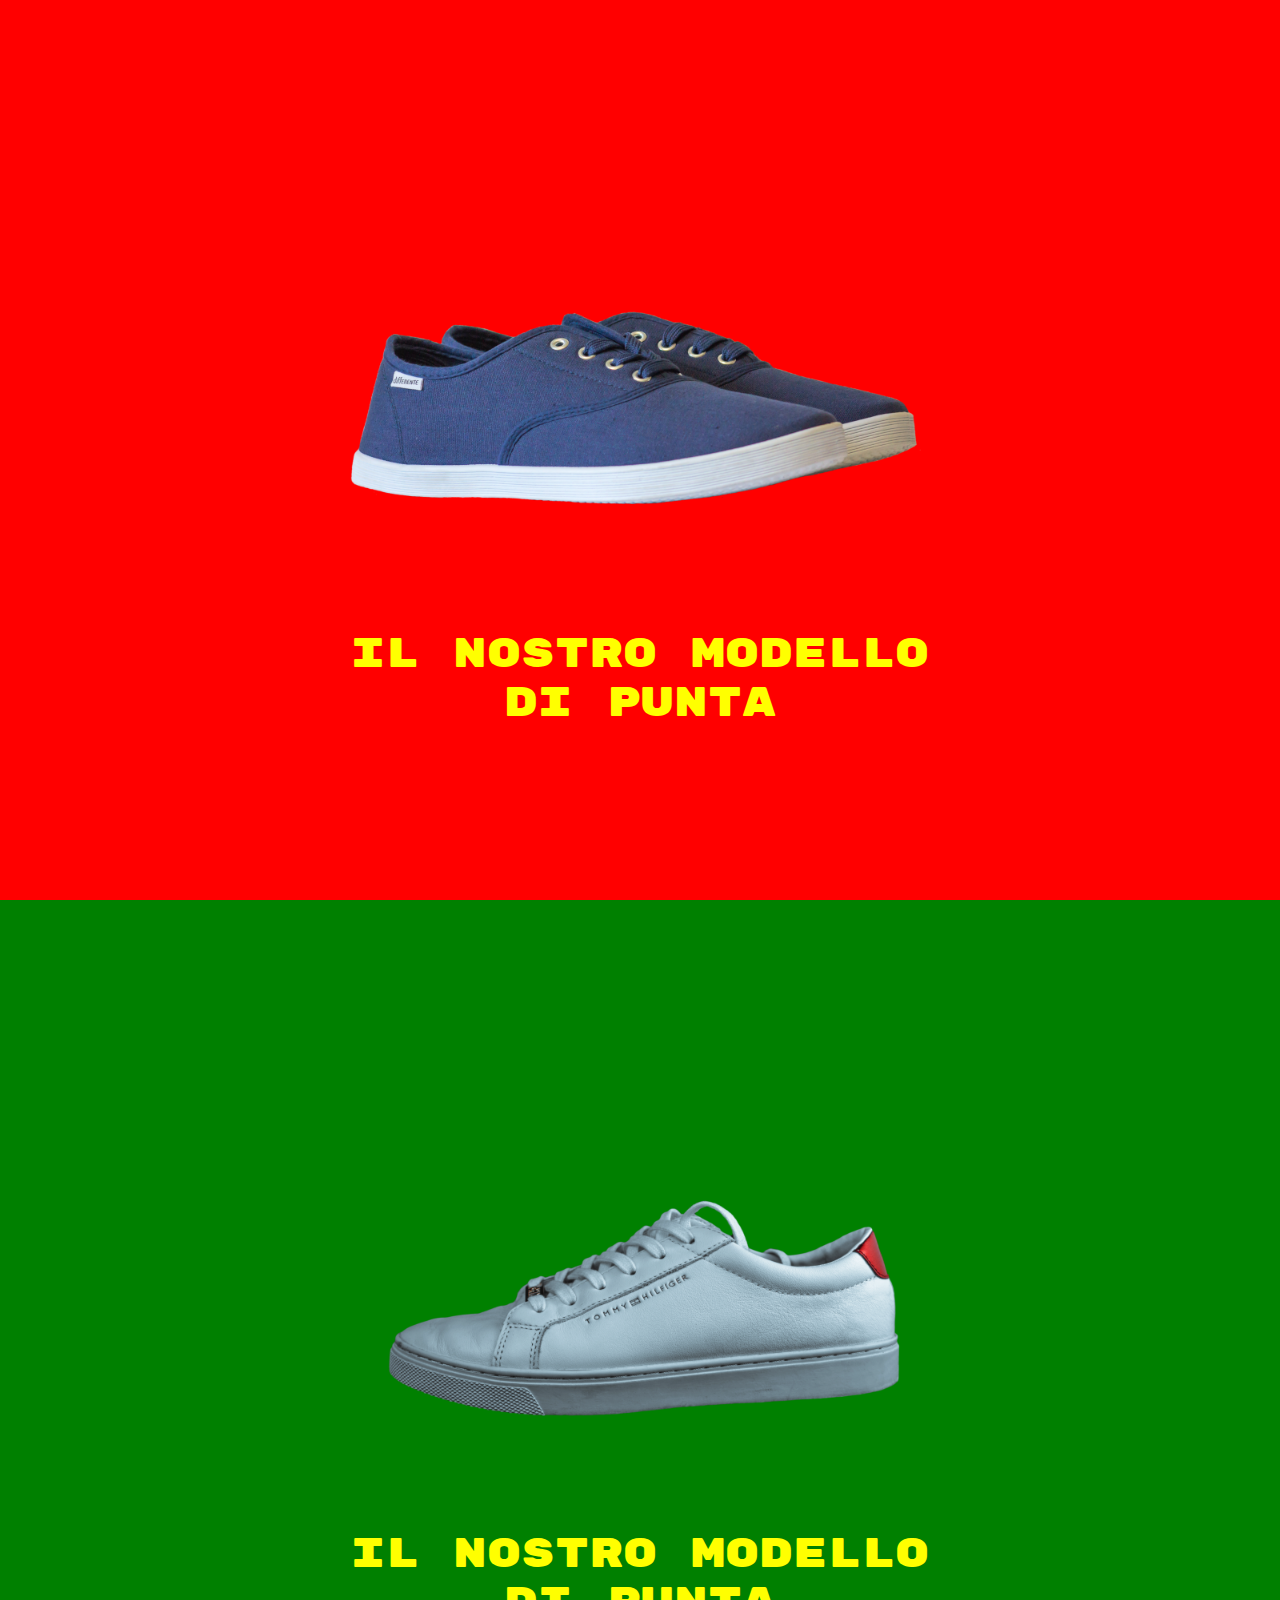
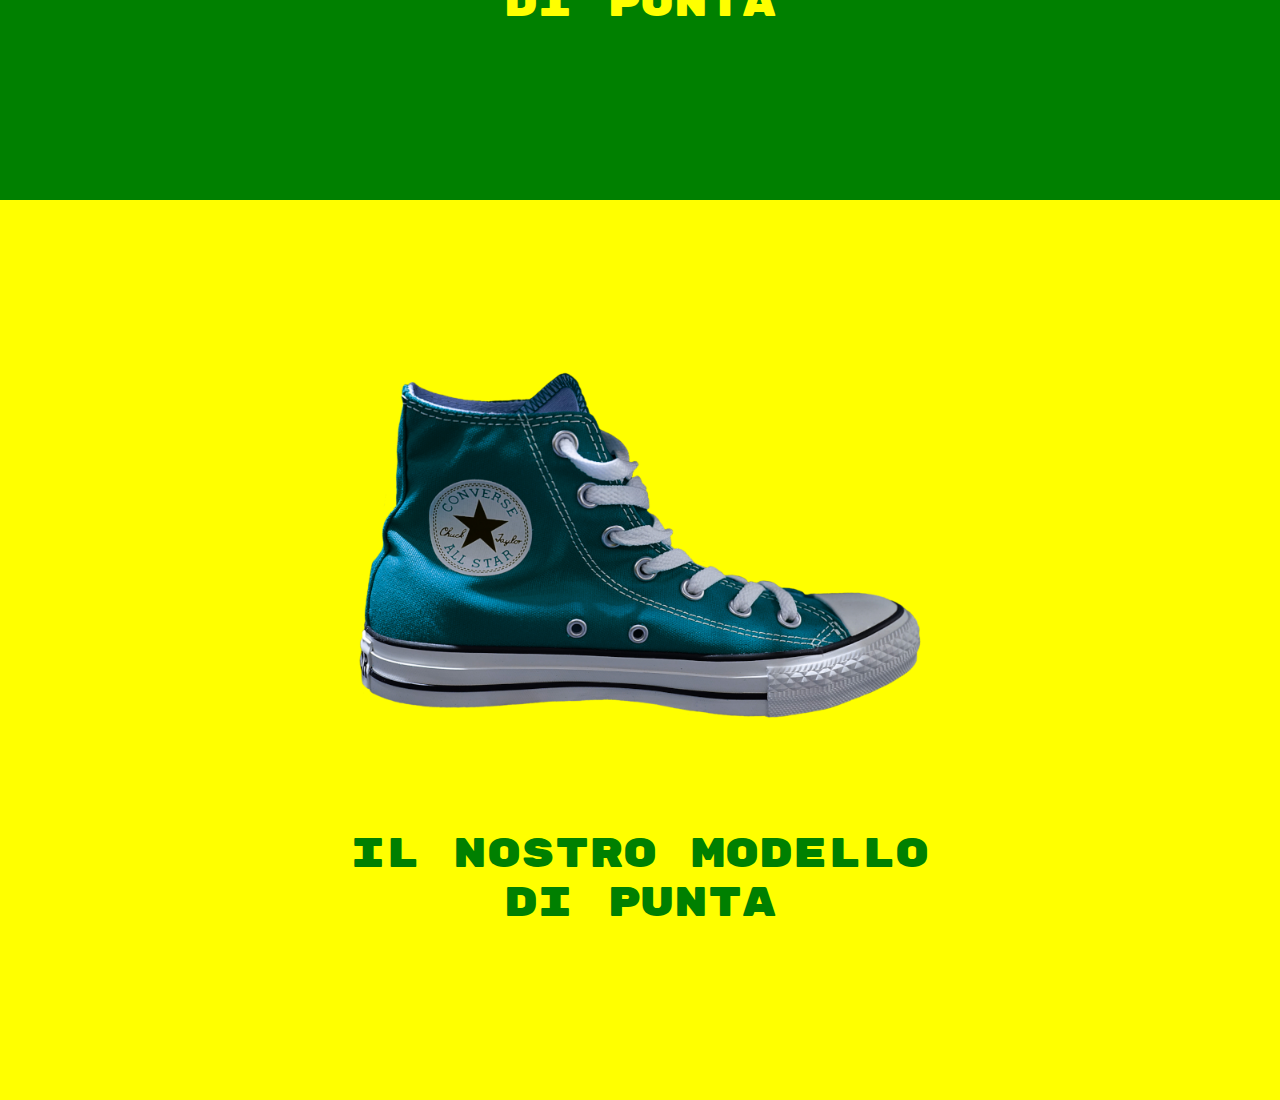
==== bonus/index_bonus.html @ cc74cee1 "base exercise" ====
<!DOCTYPE html>
<html lang="it">
<head>
    <meta charset="UTF-8">
    <meta http-equiv="X-UA-Compatible" content="IE=edge">
    <meta name="viewport" content="width=device-width, initial-scale=1.0">
    <title>Shoes</title>

    <link rel="preconnect" href="https://fonts.googleapis.com">
    <link rel="preconnect" href="https://fonts.gstatic.com" crossorigin>
    <link href="https://fonts.googleapis.com/css2?family=Rubik+Mono+One&display=swap" rel="stylesheet">

    <link rel="stylesheet" href="css/style_bonus.css">
</head>
<body>
    <div class="cont one">  <!--cont superior-->

        <a href="#cont-one"></a>
        <a href="#cont-two"></a>
        <a href="#cont-three"></a>


        <img src="img/01.png" alt="">
        <div class="title">
            il nostro modello di punta
        </div>
       
    </div>

    <div class="cont two">  <!--cont middle-->

        <img src="img/02.png" alt="">
        <div class="title">
            il nostro modello di punta
        </div>

    </div>

    <div class="cont three">  <!--cont inferior-->

        <img src="img/03.png" alt="">
        <div class="title">
            il nostro modello di punta
        </div>

    </div>
    
</body>
</html>
---- bonus/css/style_bonus.css ----
/* reset */

* {
    margin: 0;
    padding: 0;
    box-sizing: border-box;
}

html {
    font-family: 'Rubik Mono One', sans-serif;
}




/* style  */

.cont {
    position: relative;
    width: 100%;
    height: 100vh;
}

.cont.one {
    background-color: #ff0000;
}

.cont.two {
    background-color: #008000;
}

.cont.three {
    background-color: #ffff00;
}

.cont img {
    width: 40rem;
    position: absolute;
    top: 40%;
    left: 50%;
    transform: translate(-50%, -50%)
}

.title {
    width: 40rem;
    text-align: center;
    color: #ffff00;
    font-size: 2.5em;
    text-transform: uppercase;
    position: absolute;
    top: 70%;
    left: 50%;
    transform: translate(-50%);
}

.cont.three .title {
    color: #008000;
}
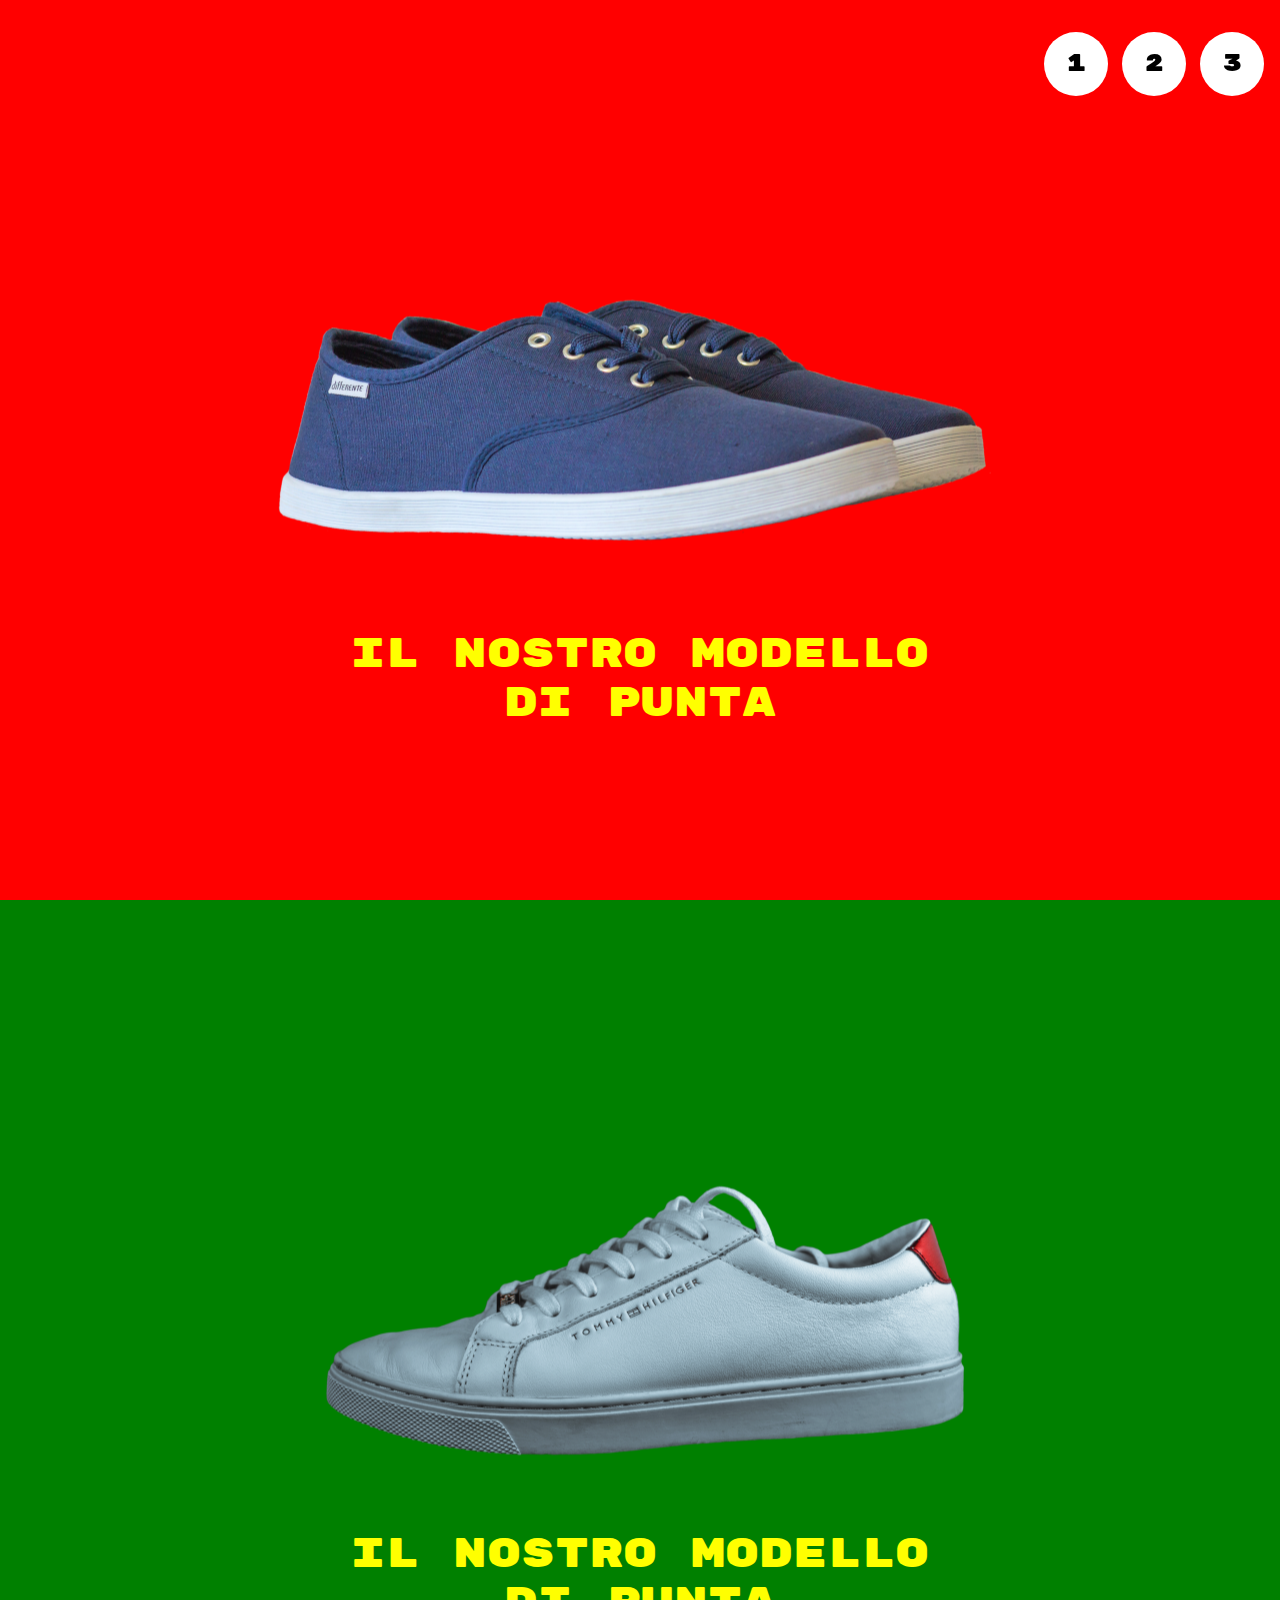
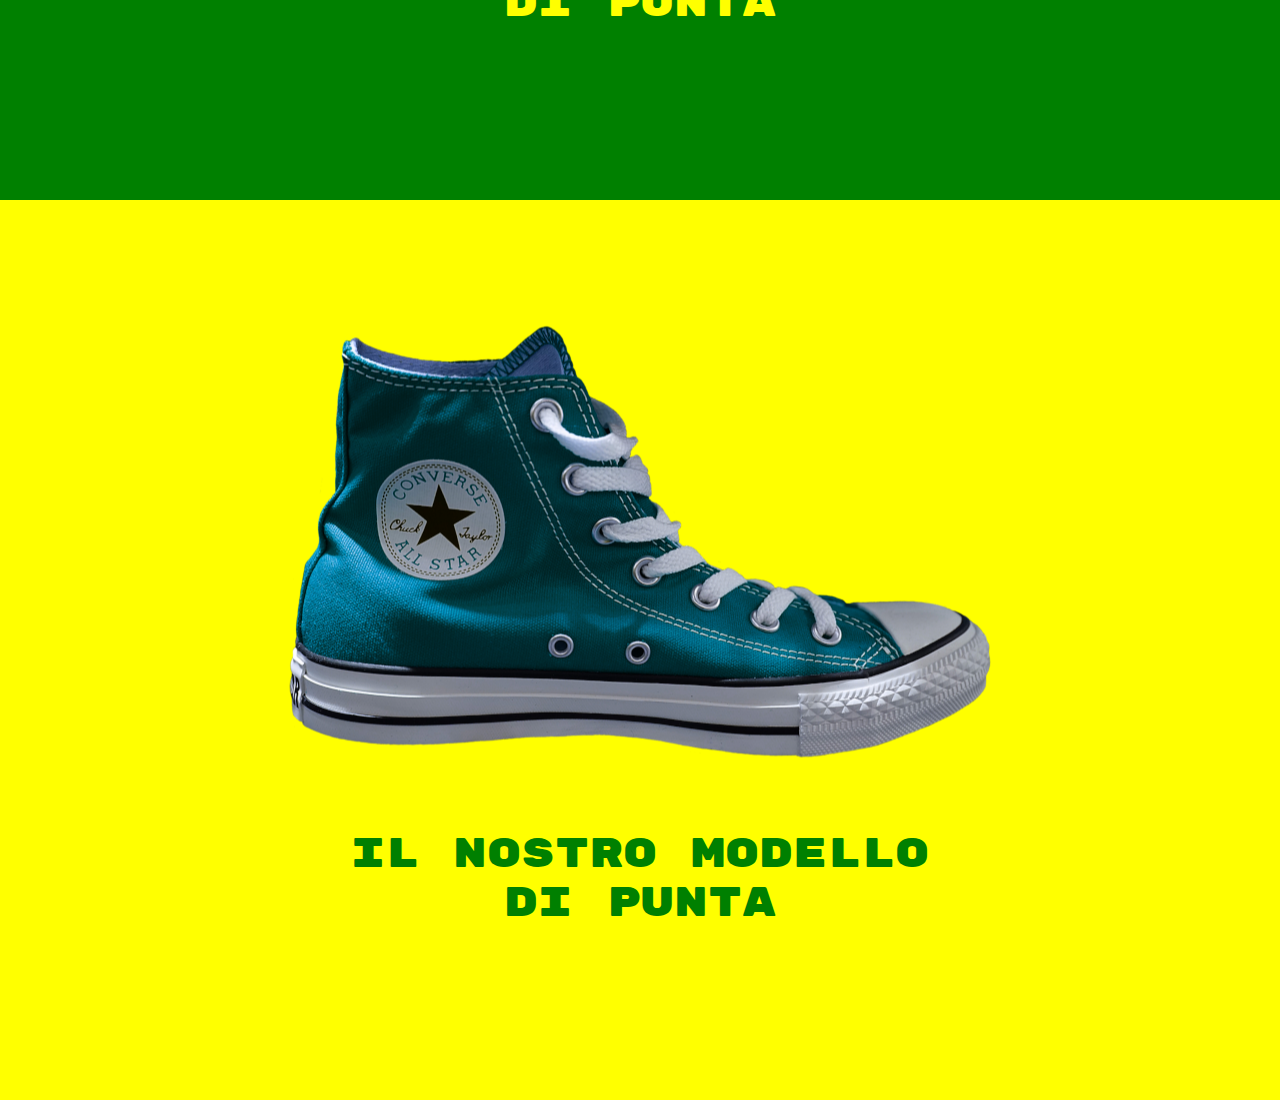
==== commit b2dd19ed: "bonus" ====
--- a/bonus/index_bonus.html
+++ b/bonus/index_bonus.html
@@ -13,32 +13,36 @@
     <link rel="stylesheet" href="css/style_bonus.css">
 </head>
 <body>
-    <div class="cont one">  <!--cont superior-->
 
-        <a href="#cont-one"></a>
-        <a href="#cont-two"></a>
-        <a href="#cont-three"></a>
+    <div class="links">   <!--link for page-->
+        <a href="#cont-one"> 1</a>
+        <a href="#cont-two"> 2</a>
+        <a href="#cont-three"> 3</a>
+    </div>
 
+    <div id="cont-one" class="cont one">  <!--cont superior-->
 
-        <img src="img/01.png" alt="">
+       
+        
+        <img src="img/01.png" alt="image cont superior">
         <div class="title">
             il nostro modello di punta
         </div>
        
     </div>
 
-    <div class="cont two">  <!--cont middle-->
+    <div id="cont-two" class="cont two">  <!--cont middle-->
 
-        <img src="img/02.png" alt="">
+        <img src="img/02.png" alt="image cont middle">
         <div class="title">
             il nostro modello di punta
         </div>
 
     </div>
 
-    <div class="cont three">  <!--cont inferior-->
+    <div id="cont-three" class="cont three">  <!--cont inferior-->
 
-        <img src="img/03.png" alt="">
+        <img src="img/03.png" alt="image cont inferior">
         <div class="title">
             il nostro modello di punta
         </div>
--- a/bonus/css/style_bonus.css
+++ b/bonus/css/style_bonus.css
@@ -34,7 +34,7 @@
 }
 
 .cont img {
-    width: 40rem;
+    width: 50rem;
     position: absolute;
     top: 40%;
     left: 50%;
@@ -58,3 +58,36 @@
 }
 
 
+
+/* bonus */
+
+ .links {
+     z-index: 999;
+    position:fixed;
+    top: 2rem;
+    right: 1rem;
+
+}
+
+a {
+    display: inline-block;
+    width: 4rem;
+    height: 4rem;
+    text-align: center;
+    line-height: 4rem;
+    background-color: #ffffff;
+    text-decoration: none;
+    border-radius: 50%;
+    color: black;
+    font-size: 1.5rem;
+}
+
+a:hover {
+    box-shadow: 0.5rem 0.5rem 0.5rem black;
+}
+
+a:focus {
+    background-color: gray;
+}
+
+
